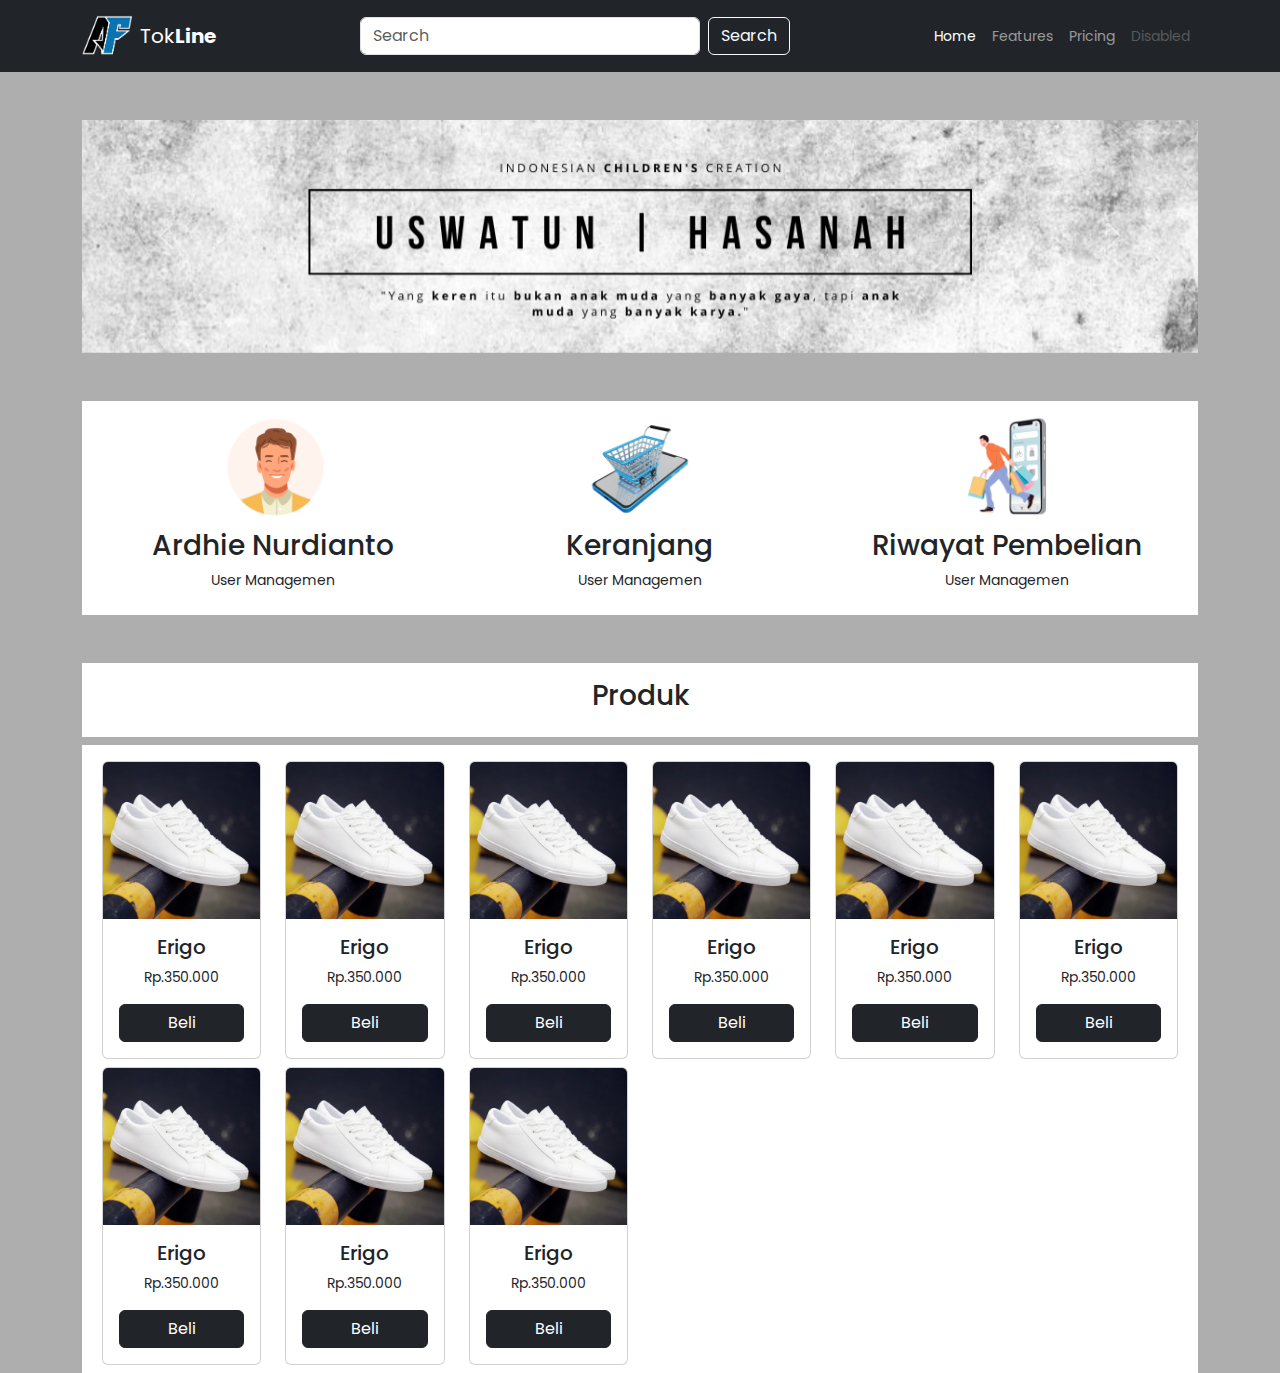
==== public/template/index.html @ 6fbbee6d "memasukan bostrab dan membuat tampilan utama" ====
<!doctype html>
<html lang="en">
  <head>
    <meta charset="utf-8">
    <meta name="viewport" content="width=device-width, initial-scale=1">
    <title>Shoping</title>
    <link href="css/bootstrap.min.css" rel="stylesheet">
    <link rel="stylesheet" href="css/style.css">
  </head>
  <body>
   <!-- navbar -->
   <nav class="navbar navbar-expand-lg bg-dark navbar-dark">
    <div class="container">
        <img src="gambar/2.png" alt="Bootstrap" width="50" height="54">
      <a class="navbar-brand m-2" href="#">Tok<strong>Line</strong></a>
      <button class="navbar-toggler" type="button" data-bs-toggle="collapse" data-bs-target="#navbarNav" aria-controls="navbarNav" aria-expanded="false" aria-label="Toggle navigation">
        <span class="navbar-toggler-icon"></span>
      </button>
      <div class="collapse navbar-collapse" id="navbarNav">
        <form class="d-flex ms-auto" role="search">
            <input class="form-control me-2" type="search" placeholder="Search" aria-label="Search">
            <button class="btn btn-outline-light" type="submit">Search</button>
          </form>
        <ul class="navbar-nav ms-auto">
          <li class="nav-item">
            <a class="nav-link active" aria-current="page" href="#">Home</a>
          </li>
          <li class="nav-item">
            <a class="nav-link" href="#">Features</a>
          </li>
          <li class="nav-item">
            <a class="nav-link" href="#">Pricing</a>
          </li>
          <li class="nav-item">
            <a class="nav-link disabled" aria-disabled="true">Disabled</a>
          </li>
        </ul>
      </div>
    </div>
  </nav>
  <!-- akhirnav -->
  <!-- slider -->
  <div class="container mt-5">
    <div id="carouselExampleRide" class="carousel slide mt-5" data-bs-ride="true">
        <div class="carousel-inner">
          <div class="carousel-item active">
            <img src="gambar/lomba untag.png" class="d-block w-100" alt="...">
          </div>
          <div class="carousel-item">
            <img src="..." class="d-block w-100" alt="...">
          </div>
          <div class="carousel-item">
            <img src="..." class="d-block w-100" alt="...">
          </div>
        </div>
        <button class="carousel-control-prev" type="button" data-bs-target="#carouselExampleRide" data-bs-slide="prev">
          <span class="carousel-control-prev-icon" aria-hidden="true"></span>
          <span class="visually-hidden">Previous</span>
        </button>
        <button class="carousel-control-next" type="button" data-bs-target="#carouselExampleRide" data-bs-slide="next">
          <span class="carousel-control-next-icon" aria-hidden="true"></span>
          <span class="visually-hidden">Next</span>
        </button>
      </div>
  </div>
  <!-- akhir slider -->
  <!-- user -->
  <div class="container mt-5">
    <div class="user">
        <div class="row row-container text-center p-2">
            <div class="col-lg-4">
                <a href="">
                    <img src="gambar/7.png" alt="" width="120">
                </a>
                <h3>Ardhie Nurdianto</h3>
                <p>User Managemen</p>
            </div>
            <div class="col-lg-4">
                <a href="">
                <img src="gambar/6.png" alt="" width="120">
                </a>
                <h3>Keranjang</h3>
                <p>User Managemen</p>
            </div>
            <div class="col-lg-4">
                <a href="">
                <img src="gambar/8.png" alt="" width="120">
                </a>
                <h3>Riwayat Pembelian</h3>
                <p>User Managemen</p>
            </div>
        </div>
    </div>
  </div>
<!-- akhir user -->

<!-- produck -->
<div class="container">
    <div class="row row-container mb-2 mt-5 text-center p-3">
<h3>Produk</h3>
    </div>
    <div class="row row-container p-2">
<div class="col-lg-2 col-md-2 col-sm-4 col-6 text-center mt-2">
    <div class="card" >
        <img src="gambar/j1.jpg" class="card-img-top" alt="..." style="width: 100%;">
        <div class="card-body">
          <h5 class="card-title">Erigo</h5>
          <p class="card-text">Rp.350.000</p>
          <a href="#" class="btn btn-dark d-grid">Beli</a>
        </div>
      </div>
</div>
<div class="col-lg-2 col-md-2 col-sm-4 col-6 text-center mt-2">
    <div class="card" >
        <img src="gambar/j1.jpg" class="card-img-top" alt="..." style="width: 100%;">
        <div class="card-body">
          <h5 class="card-title">Erigo</h5>
          <p class="card-text">Rp.350.000</p>
          <a href="#" class="btn btn-dark d-grid">Beli</a>
        </div>
      </div>
</div>
<div class="col-lg-2 col-md-2 col-sm-4 col-6 text-center mt-2">
    <div class="card" >
        <img src="gambar/j1.jpg" class="card-img-top" alt="..." style="width: 100%;">
        <div class="card-body">
          <h5 class="card-title">Erigo</h5>
          <p class="card-text">Rp.350.000</p>
          <a href="#" class="btn btn-dark d-grid">Beli</a>
        </div>
      </div>
</div>
<div class="col-lg-2 col-md-2 col-sm-4 col-6 text-center mt-2">
    <div class="card" >
        <img src="gambar/j1.jpg" class="card-img-top" alt="..." style="width: 100%;">
        <div class="card-body">
          <h5 class="card-title">Erigo</h5>
          <p class="card-text">Rp.350.000</p>
          <a href="#" class="btn btn-dark d-grid">Beli</a>
        </div>
      </div>
</div>
<div class="col-lg-2 col-md-2 col-sm-4 col-6 text-center mt-2">
    <div class="card" >
        <img src="gambar/j1.jpg" class="card-img-top" alt="..." style="width: 100%;">
        <div class="card-body">
          <h5 class="card-title">Erigo</h5>
          <p class="card-text">Rp.350.000</p>
          <a href="#" class="btn btn-dark d-grid">Beli</a>
        </div>
      </div>
</div>
<div class="col-lg-2 col-md-2 col-sm-4 col-6 text-center mt-2">
    <div class="card" >
        <img src="gambar/j1.jpg" class="card-img-top" alt="..." style="width: 100%;">
        <div class="card-body">
          <h5 class="card-title">Erigo</h5>
          <p class="card-text">Rp.350.000</p>
          <a href="#" class="btn btn-dark d-grid">Beli</a>
        </div>
      </div>
</div>
<div class="col-lg-2 col-md-2 col-sm-4 col-6 text-center mt-2">
    <div class="card" >
        <img src="gambar/j1.jpg" class="card-img-top" alt="..." style="width: 100%;">
        <div class="card-body">
          <h5 class="card-title">Erigo</h5>
          <p class="card-text">Rp.350.000</p>
          <a href="#" class="btn btn-dark d-grid">Beli</a>
        </div>
      </div>
</div>
<div class="col-lg-2 col-md-2 col-sm-4 col-6 text-center mt-2">
    <div class="card" >
        <img src="gambar/j1.jpg" class="card-img-top" alt="..." style="width: 100%;">
        <div class="card-body">
          <h5 class="card-title">Erigo</h5>
          <p class="card-text">Rp.350.000</p>
          <a href="#" class="btn btn-dark d-grid">Beli</a>
        </div>
      </div>
</div>
<div class="col-lg-2 col-md-2 col-sm-4 col-6 text-center mt-2">
    <div class="card" >
        <img src="gambar/j1.jpg" class="card-img-top" alt="..." style="width: 100%;">
        <div class="card-body">
          <h5 class="card-title">Erigo</h5>
          <p class="card-text">Rp.350.000</p>
          <a href="#" class="btn btn-dark d-grid">Beli</a>
        </div>
      </div>
</div>
    </div>
</div>

  
    <script src="js/bootstrap.bundle.min.js" ></script>
  </body>
</html>
---- public/template/css/style.css ----
@import url('https://fonts.googleapis.com/css2?family=Poppins:ital,wght@0,100;0,200;0,300;0,400;0,500;0,600;0,700;0,800;0,900;1,100;1,200;1,300;1,400;1,500;1,600;1,700;1,800;1,900&display=swap');

body{
    background-color: #AEAEAE;
    font-family: 'poppins', sans-serif;
    font-size: 14px;
}


.form-control{
    width: 340px;
}

.row-container{
    background-color: #fff;
    margin: 0;
}

.user img:hover
{
    transform: scale(1.2);
}

.card:hover{
    border: 1px solid #2D2D2D;
}
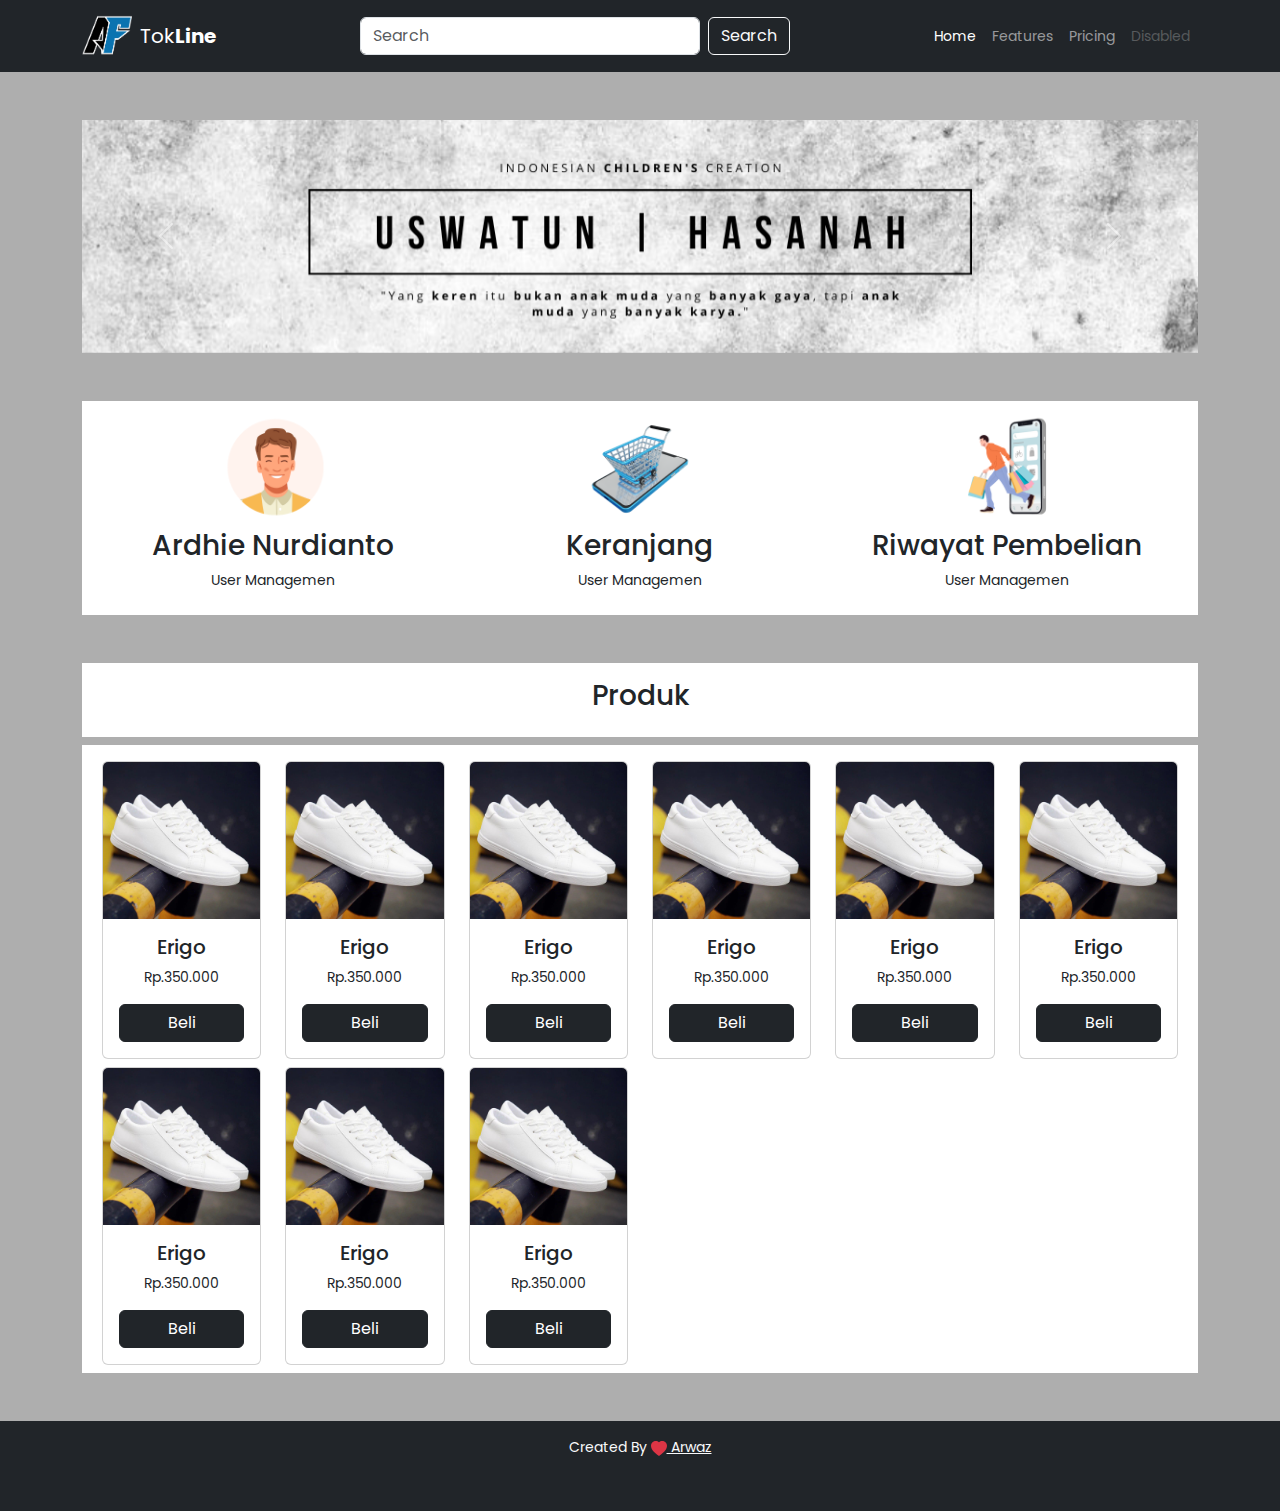
==== commit d8c277b7: "menambahkan produk detail dan penyempurnaan" ====
--- a/public/template/index.html
+++ b/public/template/index.html
@@ -193,6 +193,12 @@
     </div>
 </div>
 
+<footer class="bg-dark mt-5 p-2">
+    <p class="p-2 text-center text-light">Created By <svg xmlns="http://www.w3.org/2000/svg" class="text-danger" width="16" height="16" fill="currentColor" class="bi bi-heart-fill" viewBox="0 0 16 16">
+        <path fill-rule="evenodd" d="M8 1.314C12.438-3.248 23.534 4.735 8 15-7.534 4.736 3.562-3.248 8 1.314"/>
+      </svg><a href="" class="text-light"> Arwaz</a></p><br>
+      
+</footer>
   
     <script src="js/bootstrap.bundle.min.js" ></script>
   </body>
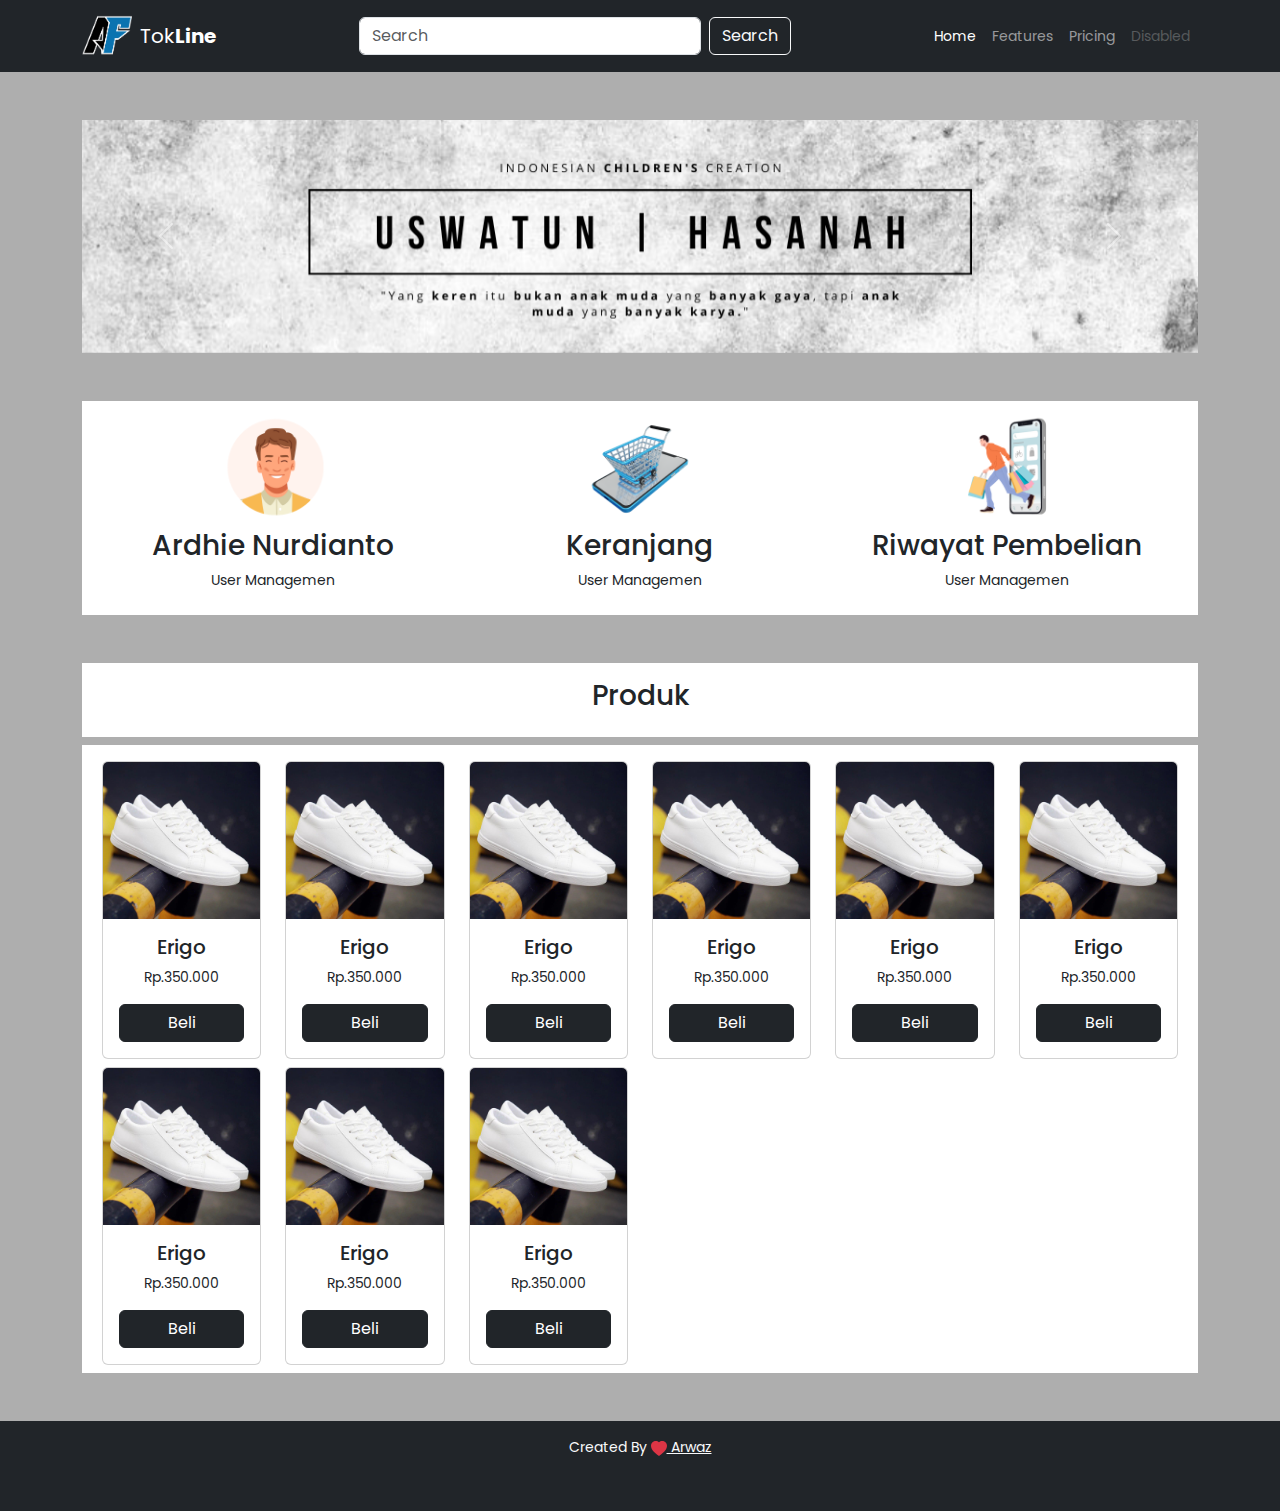
==== commit 6344db4a: "di terima" ====
--- a/public/template/index.html
+++ b/public/template/index.html
@@ -197,9 +197,7 @@
     <p class="p-2 text-center text-light">Created By <svg xmlns="http://www.w3.org/2000/svg" class="text-danger" width="16" height="16" fill="currentColor" class="bi bi-heart-fill" viewBox="0 0 16 16">
         <path fill-rule="evenodd" d="M8 1.314C12.438-3.248 23.534 4.735 8 15-7.534 4.736 3.562-3.248 8 1.314"/>
       </svg><a href="" class="text-light"> Arwaz</a></p><br>
-      
 </footer>
-  
     <script src="js/bootstrap.bundle.min.js" ></script>
   </body>
 </html>--- a/public/template/css/style.css
+++ b/public/template/css/style.css
@@ -8,9 +8,9 @@
 }
 
 
-.form-control{
+/* .form-control{
     width: 340px;
-}
+} */
 
 .row-container{
     background-color: #fff;
